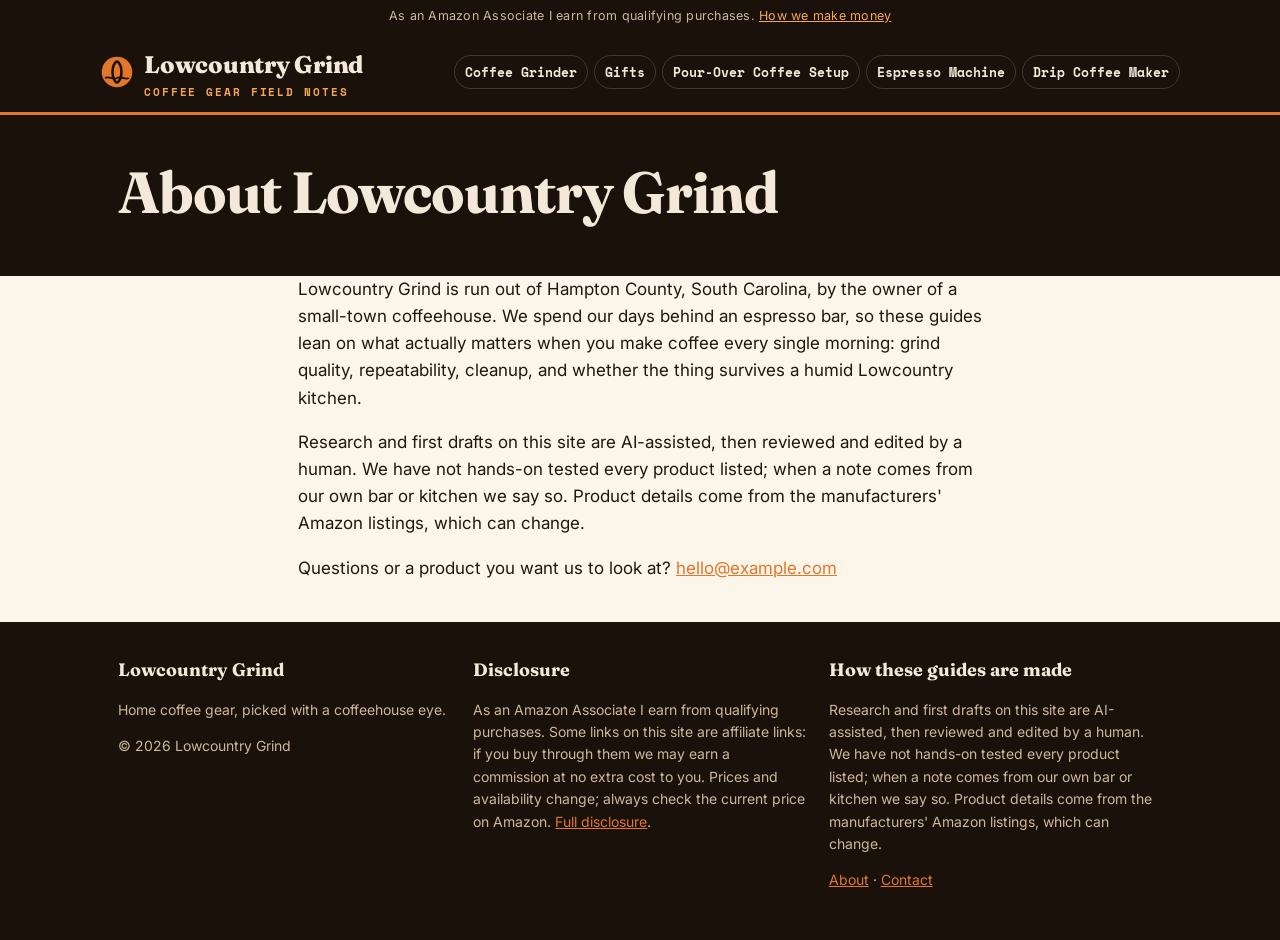
==== site/about.html @ ae2f2e87 "Lowcountry Grind: initial site from Grok Bot; fix empty AFF_TAG wiping the affiliate tag Co-Authored" ====
<!doctype html>
<html lang="en">
<head>
<meta charset="utf-8">
<meta name="viewport" content="width=device-width,initial-scale=1">
<title>About | Lowcountry Grind</title>
<meta name="description" content="Home coffee gear, picked with a coffeehouse eye.">
<link rel="canonical" href="https://example.com/about.html">
<meta property="og:title" content="About | Lowcountry Grind">
<meta property="og:description" content="Home coffee gear, picked with a coffeehouse eye.">
<meta property="og:type" content="website">
<link rel="preconnect" href="https://fonts.googleapis.com"><link rel="preconnect" href="https://fonts.gstatic.com" crossorigin>
<link href="https://fonts.googleapis.com/css2?family=Fraunces:ital,opsz,wght@0,9..144,600;0,9..144,800;0,9..144,900;1,9..144,800&family=Inter:wght@400;600;700&family=Space+Mono:wght@400;700&display=swap" rel="stylesheet">
<link rel="stylesheet" href="style.css">
<script type="application/ld+json">{}</script>
</head>
<body>
<div class="disc-bar">As an Amazon Associate I earn from qualifying purchases. <a href="disclosure.html">How we make money</a></div>
<header class="top"><div class="wrap nav">
<a class="logo" href="index.html"><svg viewBox="0 0 40 40" aria-hidden="true"><circle cx="20" cy="20" r="18" fill="#e2762b"/><path d="M20 7c-7 5-7 21 0 26M20 7c7 5 7 21 0 26" fill="none" stroke="#1a110b" stroke-width="3"/><path d="M6 27c5-3 9 3 14 0s9 3 14 0" fill="none" stroke="#1a110b" stroke-width="2.2"/></svg><span>Lowcountry Grind<small>Coffee gear field notes</small></span></a>
<nav><a href="best-coffee-grinder-for-beginners.html">Coffee Grinder</a><a href="coffee-gift-guide.html">Gifts</a><a href="best-pour-over-coffee-setup.html">Pour-Over Coffee Setup</a><a href="best-espresso-machine-for-beginners.html">Espresso Machine</a><a href="best-drip-coffee-maker-for-families.html">Drip Coffee Maker</a></nav>
</div></header>
<section class="ghead"><div class="wrap"><h1>About Lowcountry Grind</h1></div></section><main class="wrap block prose"><p>Lowcountry Grind is run out of Hampton County, South Carolina, by the owner of a small-town coffeehouse. We spend our days behind an espresso bar, so these guides lean on what actually matters when you make coffee every single morning: grind quality, repeatability, cleanup, and whether the thing survives a humid Lowcountry kitchen.</p><p>Research and first drafts on this site are AI-assisted, then reviewed and edited by a human. We have not hands-on tested every product listed; when a note comes from our own bar or kitchen we say so. Product details come from the manufacturers&#x27; Amazon listings, which can change.</p><p>Questions or a product you want us to look at? <a href="mailto:hello@example.com">hello@example.com</a></p></main>
<footer><div class="wrap cols">
<div><h4>Lowcountry Grind</h4><p>Home coffee gear, picked with a coffeehouse eye.</p><p>&copy; 2026 Lowcountry Grind</p></div>
<div><h4>Disclosure</h4><p>As an Amazon Associate I earn from qualifying purchases. Some links on this site are affiliate links: if you buy through them we may earn a commission at no extra cost to you. Prices and availability change; always check the current price on Amazon. <a href="disclosure.html">Full disclosure</a>.</p></div>
<div><h4>How these guides are made</h4><p>Research and first drafts on this site are AI-assisted, then reviewed and edited by a human. We have not hands-on tested every product listed; when a note comes from our own bar or kitchen we say so. Product details come from the manufacturers&#x27; Amazon listings, which can change.</p><p><a href="about.html">About</a> &middot; <a href="mailto:hello@example.com">Contact</a></p></div>
</div></footer>
</body>
</html>
---- site/style.css ----
:root{--roast:#1a110b;--roast2:#2a1b12;--cream:#f4e9d8;--paper:#fbf5ea;--crema:#e2762b;--crema2:#f2a65a;--marsh:#5b7a52;--ink:#22170f;--muted:#7a6a5a;--line:#e3d4bd}
*{box-sizing:border-box}html{-webkit-text-size-adjust:100%}
body{margin:0;background:var(--paper);color:var(--ink);font:17px/1.6 "Inter",system-ui,-apple-system,Segoe UI,Roboto,sans-serif}
a{color:var(--crema)}img{max-width:100%}
.disc-bar{background:var(--roast);color:#cdb89c;font-size:12.5px;text-align:center;padding:6px 12px;letter-spacing:.02em}
.disc-bar a{color:var(--crema2)}
header.top{background:var(--roast);color:var(--cream);border-bottom:3px solid var(--crema)}
.wrap{max-width:1080px;margin:0 auto;padding:0 18px}
.nav{display:flex;align-items:center;justify-content:space-between;gap:12px;padding:14px 0;flex-wrap:wrap}
.logo{display:flex;align-items:center;gap:10px;color:var(--cream);text-decoration:none;font-family:"Fraunces",Georgia,serif;font-weight:800;font-size:24px;letter-spacing:-.01em}
.logo svg{width:34px;height:34px}
.logo small{display:block;font:600 10.5px/1 "Space Mono",monospace;letter-spacing:.18em;color:var(--crema2);text-transform:uppercase;margin-top:3px}
.nav nav{display:flex;gap:6px;flex-wrap:wrap}
.nav nav a{color:var(--cream);text-decoration:none;font:600 13px "Space Mono",monospace;padding:6px 10px;border:1px solid #4a3526;border-radius:999px}
.nav nav a:hover{border-color:var(--crema);color:var(--crema2)}
.hero{background:radial-gradient(1200px 500px at 85% 10%,#4a2a17 0,transparent 60%),var(--roast);color:var(--cream);padding:46px 0 64px;position:relative;overflow:hidden}
.hero h1{font-family:"Fraunces",Georgia,serif;font-weight:900;font-size:clamp(40px,8.5vw,84px);line-height:.95;margin:.2em 0 .25em;letter-spacing:-.03em}
.hero h1 em{color:var(--crema);font-style:italic}
.hero p.lede{font-size:clamp(17px,2.4vw,21px);max-width:620px;color:#e8d8c1}
.kicker{font:700 12px "Space Mono",monospace;letter-spacing:.22em;text-transform:uppercase;color:var(--crema2)}
.steam{position:absolute;right:4%;top:20px;width:min(42vw,380px);opacity:.9}
.steam path{fill:none;stroke:var(--crema2);stroke-width:3;stroke-linecap:round;stroke-dasharray:8 14;animation:rise 6s linear infinite}
.steam path:nth-child(2){animation-delay:-2s;stroke:#c9a77f}.steam path:nth-child(3){animation-delay:-4s}
@keyframes rise{to{stroke-dashoffset:-220}}
.cta{display:inline-block;background:var(--crema);color:#1a0f08;font:800 15px "Space Mono",monospace;padding:14px 20px;border-radius:10px;text-decoration:none;box-shadow:0 4px 0 #8f4515}
.cta:active{transform:translateY(2px);box-shadow:0 2px 0 #8f4515}
.cta.ghost{background:transparent;color:var(--cream);box-shadow:none;border:2px solid #5a4030}
.board{margin-top:-34px;position:relative}
.grid{display:grid;grid-template-columns:repeat(auto-fill,minmax(250px,1fr));gap:16px}
.gcard{background:#fff;border:1px solid var(--line);border-radius:16px;padding:20px;text-decoration:none;color:var(--ink);display:flex;flex-direction:column;gap:8px;transition:transform .15s,box-shadow .15s;box-shadow:0 2px 0 var(--line)}
.gcard:hover{transform:translateY(-3px);box-shadow:0 8px 24px rgba(40,20,5,.12)}
.gcard .gl{width:52px;height:52px;border-radius:12px;background:var(--roast);display:grid;place-items:center}
.gcard .gl svg{width:32px;height:32px}
.gcard h3{font-family:"Fraunces",Georgia,serif;font-size:21px;line-height:1.15;margin:4px 0 0}
.gcard p{margin:0;color:var(--muted);font-size:15px}
.gcard .go{margin-top:auto;font:700 13px "Space Mono",monospace;color:var(--crema)}
section.block{padding:44px 0}
h2.sec{font-family:"Fraunces",Georgia,serif;font-size:clamp(28px,4.5vw,40px);margin:0 0 14px;letter-spacing:-.02em}
.finder{background:var(--roast2);color:var(--cream);border-radius:20px;padding:24px;border:1px solid #4a3526}
.finder h2{color:var(--cream)}
.q{margin:16px 0}.q b{display:block;font:700 13px "Space Mono",monospace;letter-spacing:.1em;color:var(--crema2);text-transform:uppercase;margin-bottom:8px}
.opts{display:flex;flex-wrap:wrap;gap:8px}
.opts button{font:600 15px "Inter",sans-serif;background:#3a2719;color:var(--cream);border:1px solid #5a4030;padding:10px 14px;border-radius:10px;cursor:pointer}
.opts button.on{background:var(--crema);color:#1a0f08;border-color:var(--crema)}
#finder-out{margin-top:14px;font-size:18px;min-height:28px}
.manifesto{display:grid;grid-template-columns:repeat(auto-fit,minmax(220px,1fr));gap:18px}
.manifesto div{border-top:3px solid var(--ink);padding-top:12px}
.manifesto b{font-family:"Fraunces",Georgia,serif;font-size:20px;display:block}
/* guide */
.ghead{background:var(--roast);color:var(--cream);padding:34px 0 40px}
.ghead h1{font-family:"Fraunces",Georgia,serif;font-size:clamp(32px,6vw,58px);line-height:1;margin:.25em 0;letter-spacing:-.02em}
.ghead .dek{font-size:19px;color:#e8d8c1;max-width:700px}
.meta{font:12px "Space Mono",monospace;color:#bba78c}
.prose{max-width:720px}
.prose p{margin:0 0 1em}
.callout{background:#fff7ea;border:1px dashed var(--crema);border-radius:12px;padding:12px 16px;font-size:14.5px;color:#5a4636}
.picks{display:flex;flex-direction:column;gap:22px;margin:28px 0}
.ticket{background:#fff;border:1px solid var(--line);border-radius:6px;position:relative;display:grid;grid-template-columns:120px 1fr;overflow:hidden;box-shadow:0 2px 0 var(--line)}
.ticket:before,.ticket:after{content:"";position:absolute;left:112px;width:16px;height:16px;border-radius:50%;background:var(--paper);border:1px solid var(--line)}
.ticket:before{top:-9px}.ticket:after{bottom:-9px}
.stub{background:var(--roast);color:var(--cream);display:flex;flex-direction:column;align-items:center;justify-content:center;gap:8px;padding:14px 8px;border-right:2px dashed #6b4c36;text-align:center}
.stub .no{font:800 34px "Fraunces",Georgia,serif;color:var(--crema)}
.stub .lbl{font:700 10px "Space Mono",monospace;letter-spacing:.18em;color:#bba78c}
.stub svg{width:40px;height:40px}
.tbody{padding:18px 20px}
.award{display:inline-block;font:700 11.5px "Space Mono",monospace;letter-spacing:.08em;text-transform:uppercase;background:var(--marsh);color:#fff;padding:4px 9px;border-radius:4px}
.tbody h3{font-family:"Fraunces",Georgia,serif;font-size:24px;line-height:1.15;margin:10px 0 2px}
.brand{font:12px "Space Mono",monospace;color:var(--muted);text-transform:uppercase;letter-spacing:.1em}
.verdict{font-size:17px;margin:10px 0}
.pc{display:grid;grid-template-columns:1fr 1fr;gap:14px;font-size:15px}
.pc ul{margin:4px 0 0;padding-left:18px}.pc h4{margin:0;font:700 12px "Space Mono",monospace;letter-spacing:.12em;text-transform:uppercase}
.pc .pro h4{color:var(--marsh)}.pc .con h4{color:#a4462a}
.specs{display:flex;flex-wrap:wrap;gap:6px;margin:12px 0}
.specs span{font-size:13px;background:var(--cream);border-radius:6px;padding:4px 8px}
.buy{display:flex;align-items:center;gap:12px;flex-wrap:wrap;margin-top:14px}
.buy small{color:var(--muted);font-size:13px}
.tablewrap{overflow-x:auto;border:1px solid var(--line);border-radius:12px;background:#fff}
table.cmp{border-collapse:collapse;width:100%;min-width:640px;font-size:14.5px}
table.cmp th,table.cmp td{padding:10px 12px;border-bottom:1px solid var(--line);text-align:left;vertical-align:top}
table.cmp thead th{background:var(--roast);color:var(--cream);font:700 12px "Space Mono",monospace;letter-spacing:.08em;text-transform:uppercase;position:sticky;top:0}
table.cmp td:first-child{font-weight:700;white-space:nowrap}
.bartip{background:var(--marsh);color:#fff;border-radius:16px;padding:20px 22px;margin:30px 0}
.bartip b{font:700 12px "Space Mono",monospace;letter-spacing:.18em;text-transform:uppercase;display:block;margin-bottom:6px;color:#e5f0d8}
details{background:#fff;border:1px solid var(--line);border-radius:10px;padding:12px 16px;margin:8px 0}
details summary{font-weight:700;cursor:pointer}
footer{background:var(--roast);color:#cdb89c;padding:34px 0;font-size:14px;margin-top:40px}
footer h4{color:var(--cream);font-family:"Fraunces",Georgia,serif;font-size:18px;margin:0 0 6px}
footer .cols{display:grid;grid-template-columns:repeat(auto-fit,minmax(240px,1fr));gap:22px}
@media (max-width:560px){.ticket{grid-template-columns:1fr}.ticket:before,.ticket:after{display:none}.stub{flex-direction:row;border-right:0;border-bottom:2px dashed #6b4c36}.pc{grid-template-columns:1fr}.steam{opacity:.35}}
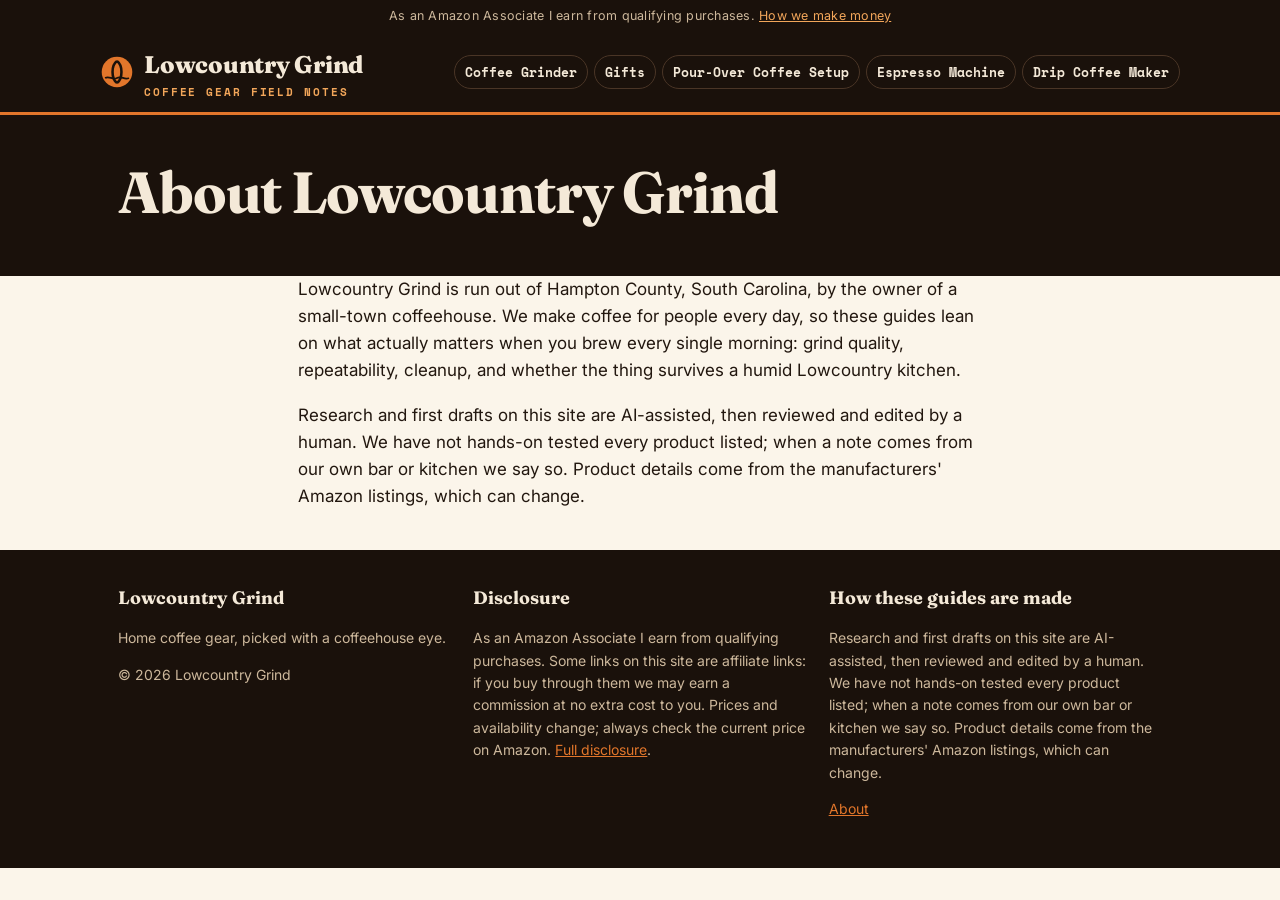
==== commit 0b3c7607: "Honest wording on owner claims; hide Contact until an email is set Co-Authored-By: Claude Opus 5.5 <" ====
--- a/site/about.html
+++ b/site/about.html
@@ -20,11 +20,11 @@
 <a class="logo" href="index.html"><svg viewBox="0 0 40 40" aria-hidden="true"><circle cx="20" cy="20" r="18" fill="#e2762b"/><path d="M20 7c-7 5-7 21 0 26M20 7c7 5 7 21 0 26" fill="none" stroke="#1a110b" stroke-width="3"/><path d="M6 27c5-3 9 3 14 0s9 3 14 0" fill="none" stroke="#1a110b" stroke-width="2.2"/></svg><span>Lowcountry Grind<small>Coffee gear field notes</small></span></a>
 <nav><a href="best-coffee-grinder-for-beginners.html">Coffee Grinder</a><a href="coffee-gift-guide.html">Gifts</a><a href="best-pour-over-coffee-setup.html">Pour-Over Coffee Setup</a><a href="best-espresso-machine-for-beginners.html">Espresso Machine</a><a href="best-drip-coffee-maker-for-families.html">Drip Coffee Maker</a></nav>
 </div></header>
-<section class="ghead"><div class="wrap"><h1>About Lowcountry Grind</h1></div></section><main class="wrap block prose"><p>Lowcountry Grind is run out of Hampton County, South Carolina, by the owner of a small-town coffeehouse. We spend our days behind an espresso bar, so these guides lean on what actually matters when you make coffee every single morning: grind quality, repeatability, cleanup, and whether the thing survives a humid Lowcountry kitchen.</p><p>Research and first drafts on this site are AI-assisted, then reviewed and edited by a human. We have not hands-on tested every product listed; when a note comes from our own bar or kitchen we say so. Product details come from the manufacturers&#x27; Amazon listings, which can change.</p><p>Questions or a product you want us to look at? <a href="mailto:hello@example.com">hello@example.com</a></p></main>
+<section class="ghead"><div class="wrap"><h1>About Lowcountry Grind</h1></div></section><main class="wrap block prose"><p>Lowcountry Grind is run out of Hampton County, South Carolina, by the owner of a small-town coffeehouse. We make coffee for people every day, so these guides lean on what actually matters when you brew every single morning: grind quality, repeatability, cleanup, and whether the thing survives a humid Lowcountry kitchen.</p><p>Research and first drafts on this site are AI-assisted, then reviewed and edited by a human. We have not hands-on tested every product listed; when a note comes from our own bar or kitchen we say so. Product details come from the manufacturers&#x27; Amazon listings, which can change.</p></main>
 <footer><div class="wrap cols">
 <div><h4>Lowcountry Grind</h4><p>Home coffee gear, picked with a coffeehouse eye.</p><p>&copy; 2026 Lowcountry Grind</p></div>
 <div><h4>Disclosure</h4><p>As an Amazon Associate I earn from qualifying purchases. Some links on this site are affiliate links: if you buy through them we may earn a commission at no extra cost to you. Prices and availability change; always check the current price on Amazon. <a href="disclosure.html">Full disclosure</a>.</p></div>
-<div><h4>How these guides are made</h4><p>Research and first drafts on this site are AI-assisted, then reviewed and edited by a human. We have not hands-on tested every product listed; when a note comes from our own bar or kitchen we say so. Product details come from the manufacturers&#x27; Amazon listings, which can change.</p><p><a href="about.html">About</a> &middot; <a href="mailto:hello@example.com">Contact</a></p></div>
+<div><h4>How these guides are made</h4><p>Research and first drafts on this site are AI-assisted, then reviewed and edited by a human. We have not hands-on tested every product listed; when a note comes from our own bar or kitchen we say so. Product details come from the manufacturers&#x27; Amazon listings, which can change.</p><p><a href="about.html">About</a></p></div>
 </div></footer>
 </body>
 </html>
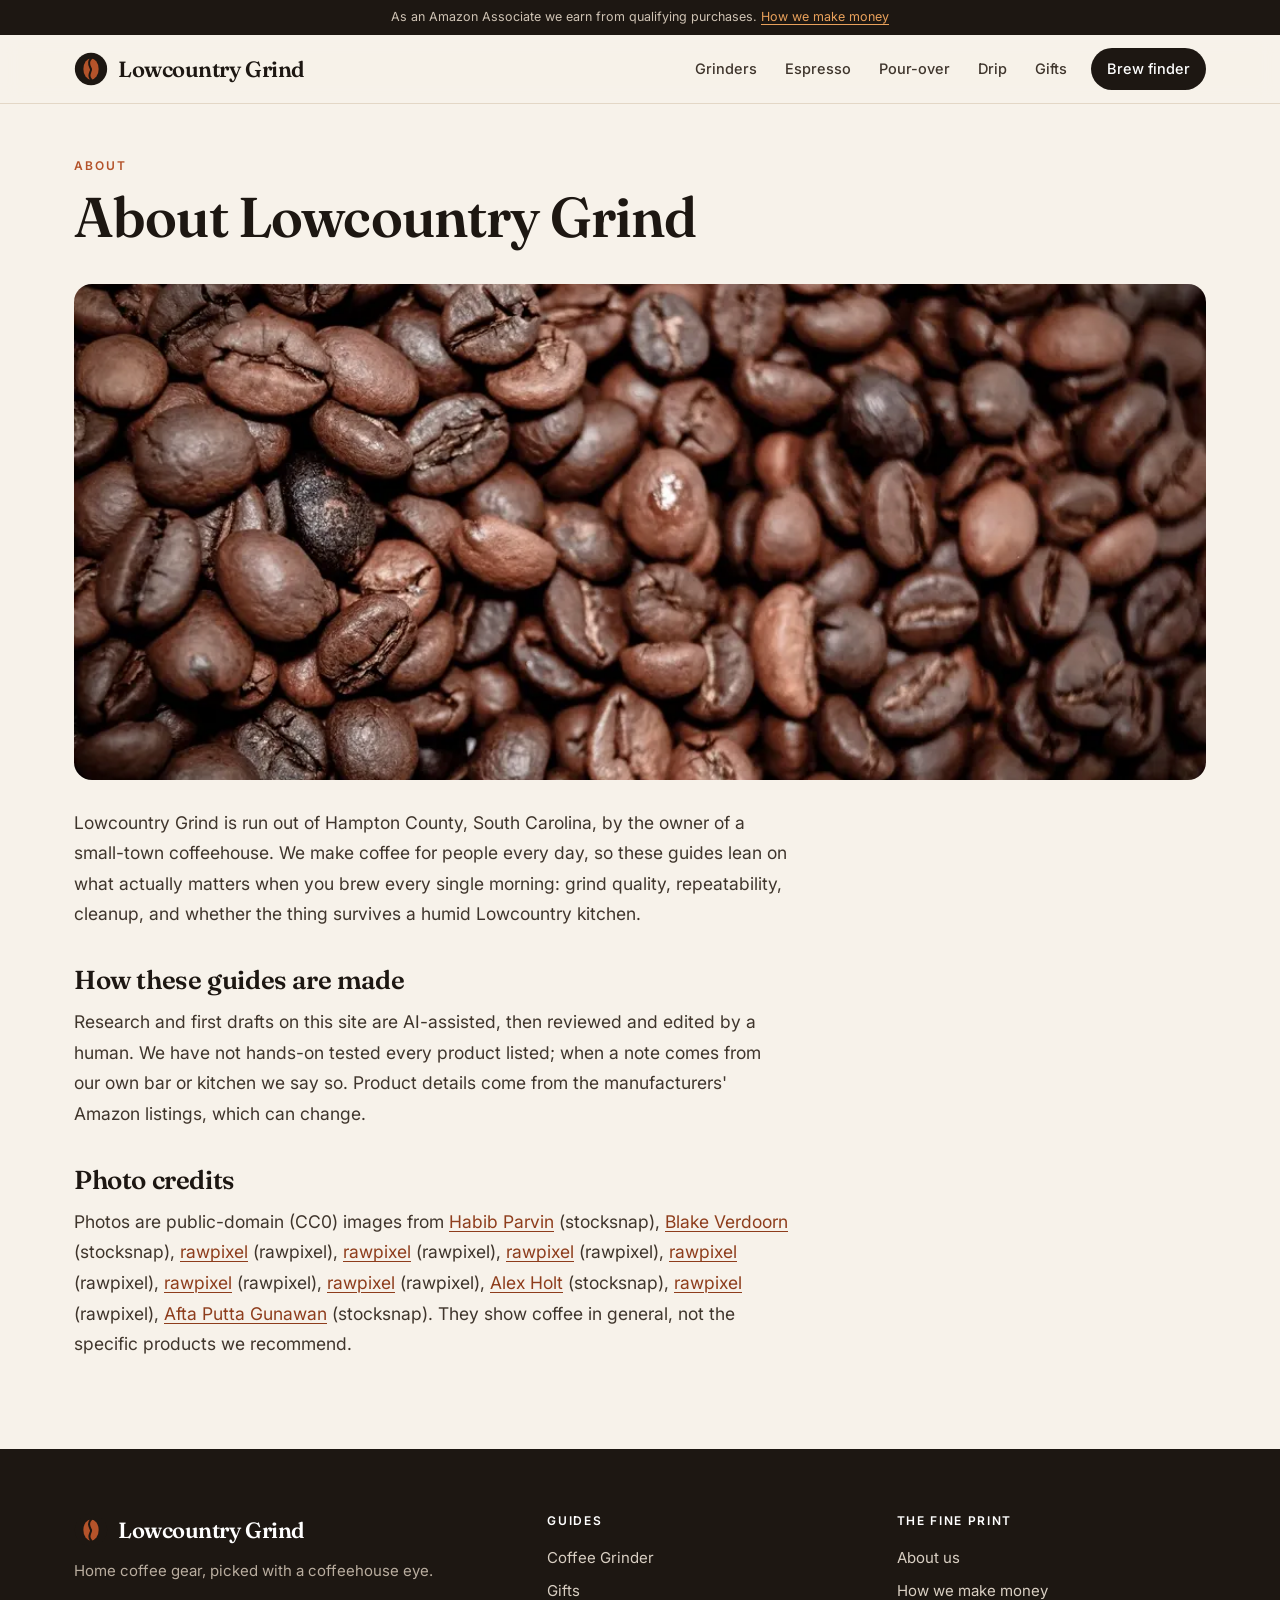
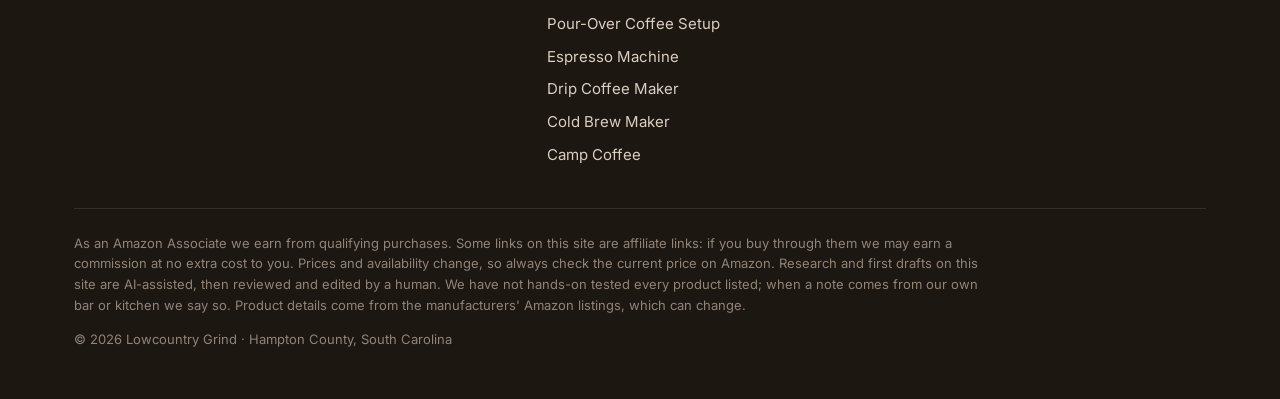
==== commit f7419f00: "Redesign: editorial look with CC0 photography, short-list box, TOC, related guides, og:image; custom" ====
--- a/site/about.html
+++ b/site/about.html
@@ -5,26 +5,37 @@
 <meta name="viewport" content="width=device-width,initial-scale=1">
 <title>About | Lowcountry Grind</title>
 <meta name="description" content="Home coffee gear, picked with a coffeehouse eye.">
-<link rel="canonical" href="https://example.com/about.html">
+<link rel="canonical" href="https://lowcountrygrind.com/about.html">
+<meta name="theme-color" content="#1d1712">
+<meta property="og:site_name" content="Lowcountry Grind">
 <meta property="og:title" content="About | Lowcountry Grind">
 <meta property="og:description" content="Home coffee gear, picked with a coffeehouse eye.">
 <meta property="og:type" content="website">
+<meta property="og:url" content="https://lowcountrygrind.com/about.html">
+<meta property="og:image" content="https://lowcountrygrind.com/img/hero-alt.webp">
+<meta name="twitter:card" content="summary_large_image">
+<link rel="icon" href="favicon.svg" type="image/svg+xml">
 <link rel="preconnect" href="https://fonts.googleapis.com"><link rel="preconnect" href="https://fonts.gstatic.com" crossorigin>
-<link href="https://fonts.googleapis.com/css2?family=Fraunces:ital,opsz,wght@0,9..144,600;0,9..144,800;0,9..144,900;1,9..144,800&family=Inter:wght@400;600;700&family=Space+Mono:wght@400;700&display=swap" rel="stylesheet">
+<link href="https://fonts.googleapis.com/css2?family=Fraunces:ital,opsz,wght@0,9..144,400;0,9..144,600;0,9..144,700;1,9..144,400;1,9..144,600&family=Inter:wght@400;500;600;700&display=swap" rel="stylesheet">
 <link rel="stylesheet" href="style.css">
 <script type="application/ld+json">{}</script>
 </head>
 <body>
-<div class="disc-bar">As an Amazon Associate I earn from qualifying purchases. <a href="disclosure.html">How we make money</a></div>
+<div class="disc-bar">As an Amazon Associate we earn from qualifying purchases. <a href="disclosure.html">How we make money</a></div>
 <header class="top"><div class="wrap nav">
-<a class="logo" href="index.html"><svg viewBox="0 0 40 40" aria-hidden="true"><circle cx="20" cy="20" r="18" fill="#e2762b"/><path d="M20 7c-7 5-7 21 0 26M20 7c7 5 7 21 0 26" fill="none" stroke="#1a110b" stroke-width="3"/><path d="M6 27c5-3 9 3 14 0s9 3 14 0" fill="none" stroke="#1a110b" stroke-width="2.2"/></svg><span>Lowcountry Grind<small>Coffee gear field notes</small></span></a>
-<nav><a href="best-coffee-grinder-for-beginners.html">Coffee Grinder</a><a href="coffee-gift-guide.html">Gifts</a><a href="best-pour-over-coffee-setup.html">Pour-Over Coffee Setup</a><a href="best-espresso-machine-for-beginners.html">Espresso Machine</a><a href="best-drip-coffee-maker-for-families.html">Drip Coffee Maker</a></nav>
+<a class="logo" href="index.html" aria-label="Lowcountry Grind home"><svg viewBox="0 0 40 40" aria-hidden="true"><circle cx="20" cy="20" r="19" fill="#1d1712"/><ellipse cx="20" cy="20" rx="9" ry="12.5" fill="#b4532a"/><path d="M20 8c-5 4.5-1 9.5 0 12s-5 7.5 0 12" fill="none" stroke="#1d1712" stroke-width="2.4" stroke-linecap="round"/></svg><span class="wordmark">Lowcountry Grind</span></a>
+<input type="checkbox" id="navt" class="navt" aria-label="Menu"><label for="navt" class="burger" aria-hidden="true"><span></span></label>
+<nav class="menu"><a href="best-coffee-grinder-for-beginners.html">Grinders</a><a href="best-espresso-machine-for-beginners.html">Espresso</a><a href="best-pour-over-coffee-setup.html">Pour-over</a><a href="best-drip-coffee-maker-for-families.html">Drip</a><a href="coffee-gift-guide.html">Gifts</a><a class="nav-cta" href="index.html#finder">Brew finder</a></nav>
 </div></header>
-<section class="ghead"><div class="wrap"><h1>About Lowcountry Grind</h1></div></section><main class="wrap block prose"><p>Lowcountry Grind is run out of Hampton County, South Carolina, by the owner of a small-town coffeehouse. We make coffee for people every day, so these guides lean on what actually matters when you brew every single morning: grind quality, repeatability, cleanup, and whether the thing survives a humid Lowcountry kitchen.</p><p>Research and first drafts on this site are AI-assisted, then reviewed and edited by a human. We have not hands-on tested every product listed; when a note comes from our own bar or kitchen we say so. Product details come from the manufacturers&#x27; Amazon listings, which can change.</p></main>
-<footer><div class="wrap cols">
-<div><h4>Lowcountry Grind</h4><p>Home coffee gear, picked with a coffeehouse eye.</p><p>&copy; 2026 Lowcountry Grind</p></div>
-<div><h4>Disclosure</h4><p>As an Amazon Associate I earn from qualifying purchases. Some links on this site are affiliate links: if you buy through them we may earn a commission at no extra cost to you. Prices and availability change; always check the current price on Amazon. <a href="disclosure.html">Full disclosure</a>.</p></div>
-<div><h4>How these guides are made</h4><p>Research and first drafts on this site are AI-assisted, then reviewed and edited by a human. We have not hands-on tested every product listed; when a note comes from our own bar or kitchen we say so. Product details come from the manufacturers&#x27; Amazon listings, which can change.</p><p><a href="about.html">About</a></p></div>
+<section class="page-head"><div class="wrap"><div class="eyebrow">About</div><h1>About Lowcountry Grind</h1></div></section><main class="wrap page-body"><img class="about-img" src="img/beans.webp" alt="Roasted coffee beans"><div class="prose"><p>Lowcountry Grind is run out of Hampton County, South Carolina, by the owner of a small-town coffeehouse. We make coffee for people every day, so these guides lean on what actually matters when you brew every single morning: grind quality, repeatability, cleanup, and whether the thing survives a humid Lowcountry kitchen.</p><h2>How these guides are made</h2><p>Research and first drafts on this site are AI-assisted, then reviewed and edited by a human. We have not hands-on tested every product listed; when a note comes from our own bar or kitchen we say so. Product details come from the manufacturers&#x27; Amazon listings, which can change.</p><h2>Photo credits</h2><p class="credits">Photos are public-domain (CC0) images from <a href="https://stocksnap.io/photo/cafe-glasses-LWB0UANI5Y" rel="nofollow noopener" target="_blank">Habib Parvin</a> (stocksnap), <a href="https://stocksnap.io/photo/espresso-coffee-RKVW9F72PL" rel="nofollow noopener" target="_blank">Blake Verdoorn</a> (stocksnap), <a href="https://www.rawpixel.com/image/5948122/free-public-domain-cc0-photo" rel="nofollow noopener" target="_blank">rawpixel</a> (rawpixel), <a href="https://www.rawpixel.com/image/5915128/image-public-domain-person-coffee" rel="nofollow noopener" target="_blank">rawpixel</a> (rawpixel), <a href="https://www.rawpixel.com/image/6042720/photo-image-public-domain-hand-wood" rel="nofollow noopener" target="_blank">rawpixel</a> (rawpixel), <a href="https://www.rawpixel.com/image/5915220/image-public-domain-hands-people" rel="nofollow noopener" target="_blank">rawpixel</a> (rawpixel), <a href="https://www.rawpixel.com/image/6029658/photo-image-public-domain-free" rel="nofollow noopener" target="_blank">rawpixel</a> (rawpixel), <a href="https://www.rawpixel.com/image/5927781/photo-image-public-domain-gold-wooden" rel="nofollow noopener" target="_blank">rawpixel</a> (rawpixel), <a href="https://stocksnap.io/photo/coffee-mug-M4PI6CXDDP" rel="nofollow noopener" target="_blank">Alex Holt</a> (stocksnap), <a href="https://www.rawpixel.com/image/6039153/photo-image-background-public-domain-coffee" rel="nofollow noopener" target="_blank">rawpixel</a> (rawpixel), <a href="https://stocksnap.io/photo/restaurant-bar-THXU08ODDE" rel="nofollow noopener" target="_blank">Afta Putta Gunawan</a> (stocksnap). They show coffee in general, not the specific products we recommend.</p></div></main>
+<footer class="foot"><div class="wrap">
+<div class="foot-top">
+<div class="foot-brand"><a class="logo" href="index.html"><svg viewBox="0 0 40 40" aria-hidden="true"><circle cx="20" cy="20" r="19" fill="#1d1712"/><ellipse cx="20" cy="20" rx="9" ry="12.5" fill="#b4532a"/><path d="M20 8c-5 4.5-1 9.5 0 12s-5 7.5 0 12" fill="none" stroke="#1d1712" stroke-width="2.4" stroke-linecap="round"/></svg><span class="wordmark">Lowcountry Grind</span></a><p>Home coffee gear, picked with a coffeehouse eye.</p></div>
+<div><h4>Guides</h4><a href="best-coffee-grinder-for-beginners.html">Coffee Grinder</a><a href="coffee-gift-guide.html">Gifts</a><a href="best-pour-over-coffee-setup.html">Pour-Over Coffee Setup</a><a href="best-espresso-machine-for-beginners.html">Espresso Machine</a><a href="best-drip-coffee-maker-for-families.html">Drip Coffee Maker</a><a href="best-cold-brew-maker.html">Cold Brew Maker</a><a href="best-camp-coffee-maker.html">Camp Coffee</a></div>
+<div><h4>The fine print</h4><a href="about.html">About us</a><a href="disclosure.html">How we make money</a></div>
+</div>
+<p class="foot-note">As an Amazon Associate we earn from qualifying purchases. Some links on this site are affiliate links: if you buy through them we may earn a commission at no extra cost to you. Prices and availability change, so always check the current price on Amazon. Research and first drafts on this site are AI-assisted, then reviewed and edited by a human. We have not hands-on tested every product listed; when a note comes from our own bar or kitchen we say so. Product details come from the manufacturers&#x27; Amazon listings, which can change.</p>
+<p class="foot-note">&copy; 2026 Lowcountry Grind &middot; Hampton County, South Carolina</p>
 </div></footer>
 </body>
 </html>
--- a/site/style.css
+++ b/site/style.css
@@ -1,89 +1,268 @@
-:root{--roast:#1a110b;--roast2:#2a1b12;--cream:#f4e9d8;--paper:#fbf5ea;--crema:#e2762b;--crema2:#f2a65a;--marsh:#5b7a52;--ink:#22170f;--muted:#7a6a5a;--line:#e3d4bd}
-*{box-sizing:border-box}html{-webkit-text-size-adjust:100%}
-body{margin:0;background:var(--paper);color:var(--ink);font:17px/1.6 "Inter",system-ui,-apple-system,Segoe UI,Roboto,sans-serif}
-a{color:var(--crema)}img{max-width:100%}
-.disc-bar{background:var(--roast);color:#cdb89c;font-size:12.5px;text-align:center;padding:6px 12px;letter-spacing:.02em}
-.disc-bar a{color:var(--crema2)}
-header.top{background:var(--roast);color:var(--cream);border-bottom:3px solid var(--crema)}
-.wrap{max-width:1080px;margin:0 auto;padding:0 18px}
-.nav{display:flex;align-items:center;justify-content:space-between;gap:12px;padding:14px 0;flex-wrap:wrap}
-.logo{display:flex;align-items:center;gap:10px;color:var(--cream);text-decoration:none;font-family:"Fraunces",Georgia,serif;font-weight:800;font-size:24px;letter-spacing:-.01em}
-.logo svg{width:34px;height:34px}
-.logo small{display:block;font:600 10.5px/1 "Space Mono",monospace;letter-spacing:.18em;color:var(--crema2);text-transform:uppercase;margin-top:3px}
-.nav nav{display:flex;gap:6px;flex-wrap:wrap}
-.nav nav a{color:var(--cream);text-decoration:none;font:600 13px "Space Mono",monospace;padding:6px 10px;border:1px solid #4a3526;border-radius:999px}
-.nav nav a:hover{border-color:var(--crema);color:var(--crema2)}
-.hero{background:radial-gradient(1200px 500px at 85% 10%,#4a2a17 0,transparent 60%),var(--roast);color:var(--cream);padding:46px 0 64px;position:relative;overflow:hidden}
-.hero h1{font-family:"Fraunces",Georgia,serif;font-weight:900;font-size:clamp(40px,8.5vw,84px);line-height:.95;margin:.2em 0 .25em;letter-spacing:-.03em}
-.hero h1 em{color:var(--crema);font-style:italic}
-.hero p.lede{font-size:clamp(17px,2.4vw,21px);max-width:620px;color:#e8d8c1}
-.kicker{font:700 12px "Space Mono",monospace;letter-spacing:.22em;text-transform:uppercase;color:var(--crema2)}
-.steam{position:absolute;right:4%;top:20px;width:min(42vw,380px);opacity:.9}
-.steam path{fill:none;stroke:var(--crema2);stroke-width:3;stroke-linecap:round;stroke-dasharray:8 14;animation:rise 6s linear infinite}
-.steam path:nth-child(2){animation-delay:-2s;stroke:#c9a77f}.steam path:nth-child(3){animation-delay:-4s}
-@keyframes rise{to{stroke-dashoffset:-220}}
-.cta{display:inline-block;background:var(--crema);color:#1a0f08;font:800 15px "Space Mono",monospace;padding:14px 20px;border-radius:10px;text-decoration:none;box-shadow:0 4px 0 #8f4515}
-.cta:active{transform:translateY(2px);box-shadow:0 2px 0 #8f4515}
-.cta.ghost{background:transparent;color:var(--cream);box-shadow:none;border:2px solid #5a4030}
-.board{margin-top:-34px;position:relative}
-.grid{display:grid;grid-template-columns:repeat(auto-fill,minmax(250px,1fr));gap:16px}
-.gcard{background:#fff;border:1px solid var(--line);border-radius:16px;padding:20px;text-decoration:none;color:var(--ink);display:flex;flex-direction:column;gap:8px;transition:transform .15s,box-shadow .15s;box-shadow:0 2px 0 var(--line)}
-.gcard:hover{transform:translateY(-3px);box-shadow:0 8px 24px rgba(40,20,5,.12)}
-.gcard .gl{width:52px;height:52px;border-radius:12px;background:var(--roast);display:grid;place-items:center}
-.gcard .gl svg{width:32px;height:32px}
-.gcard h3{font-family:"Fraunces",Georgia,serif;font-size:21px;line-height:1.15;margin:4px 0 0}
-.gcard p{margin:0;color:var(--muted);font-size:15px}
-.gcard .go{margin-top:auto;font:700 13px "Space Mono",monospace;color:var(--crema)}
-section.block{padding:44px 0}
-h2.sec{font-family:"Fraunces",Georgia,serif;font-size:clamp(28px,4.5vw,40px);margin:0 0 14px;letter-spacing:-.02em}
-.finder{background:var(--roast2);color:var(--cream);border-radius:20px;padding:24px;border:1px solid #4a3526}
-.finder h2{color:var(--cream)}
-.q{margin:16px 0}.q b{display:block;font:700 13px "Space Mono",monospace;letter-spacing:.1em;color:var(--crema2);text-transform:uppercase;margin-bottom:8px}
+/* Lowcountry Grind: editorial coffee-bar look. Paper, espresso ink, copper accent, marsh green. */
+:root{
+  --paper:#f7f2ea;--paper-2:#efe6d8;--card:#fffcf7;--ink:#1d1712;--ink-2:#3f352c;--muted:#76695c;--line:#e3d7c6;
+  --copper:#b4532a;--copper-d:#8e3d1c;--copper-l:#f3dfcf;--marsh:#2f4a3c;--marsh-l:#e3ebe3;--crema:#e9a15b;
+  --serif:"Fraunces",Georgia,"Times New Roman",serif;--sans:"Inter",system-ui,-apple-system,"Segoe UI",Roboto,sans-serif;
+  --r:14px;--shadow:0 1px 2px rgba(29,23,18,.06),0 8px 24px -12px rgba(29,23,18,.18);
+}
+*{box-sizing:border-box}
+html{-webkit-text-size-adjust:100%;scroll-behavior:smooth;scroll-padding-top:84px}
+body{margin:0;background:var(--paper);color:var(--ink);font:400 17px/1.65 var(--sans);-webkit-font-smoothing:antialiased}
+img{max-width:100%;display:block}
+a{color:var(--copper-d);text-underline-offset:3px;text-decoration-thickness:1px}
+a:hover{color:var(--copper)}
+h1,h2,h3,h4{font-family:var(--serif);font-weight:600;letter-spacing:-.015em;line-height:1.12;margin:0;color:var(--ink);font-optical-sizing:auto}
+p{margin:0 0 1em}
+.wrap{max-width:1180px;margin:0 auto;padding:0 24px}
+.eyebrow{font:600 12px/1 var(--sans);letter-spacing:.16em;text-transform:uppercase;color:var(--copper);margin-bottom:14px}
+
+/* buttons */
+.btn{display:inline-flex;align-items:center;justify-content:center;gap:8px;background:var(--ink);color:#fff;text-decoration:none;font:600 15px/1 var(--sans);padding:15px 22px;border-radius:999px;border:1.5px solid var(--ink);transition:transform .15s,background .15s,box-shadow .15s}
+.btn:hover{color:#fff;background:var(--copper-d);border-color:var(--copper-d);transform:translateY(-1px);box-shadow:0 10px 20px -10px rgba(142,61,28,.6)}
+.btn-ghost{background:transparent;color:var(--ink)}
+.btn-ghost:hover{background:var(--ink);border-color:var(--ink);color:#fff}
+.btn-amz{background:var(--copper);border-color:var(--copper)}
+.btn-amz::after{content:"\2197";font-size:14px}
+
+/* top */
+.disc-bar{background:var(--ink);color:#cfc3b4;font-size:12.5px;text-align:center;padding:7px 16px}
+.disc-bar a{color:var(--crema)}
+.top{position:sticky;top:0;z-index:20;background:rgba(247,242,234,.92);backdrop-filter:saturate(1.4) blur(10px);-webkit-backdrop-filter:saturate(1.4) blur(10px);border-bottom:1px solid var(--line)}
+.nav{display:flex;align-items:center;justify-content:space-between;height:68px;gap:20px}
+.logo{display:flex;align-items:center;gap:10px;text-decoration:none;color:var(--ink)}
+.logo svg{width:34px;height:34px;flex:none}
+.wordmark{font:600 22px/1 var(--serif);letter-spacing:-.02em}
+.menu{display:flex;align-items:center;gap:4px}
+.menu a{color:var(--ink-2);text-decoration:none;font-size:14.5px;font-weight:500;padding:8px 12px;border-radius:999px;white-space:nowrap}
+.menu a:hover{background:var(--paper-2);color:var(--ink)}
+.menu .nav-cta{background:var(--ink);color:#fff;margin-left:8px;padding:9px 16px}
+.menu .nav-cta:hover{background:var(--copper-d);color:#fff}
+.navt,.burger{display:none}
+
+/* hero */
+.hero{padding:56px 0 72px;overflow:hidden}
+.hero-grid{display:grid;grid-template-columns:1.05fr 1fr;gap:56px;align-items:center}
+.hero h1{font-size:clamp(42px,5.6vw,76px);font-weight:600;line-height:1.02;letter-spacing:-.03em}
+.hero h1 em{display:block;font-style:italic;font-weight:400;color:var(--copper)}
+.lede{font-size:19px;line-height:1.6;color:var(--ink-2);max-width:34em;margin:24px 0 30px}
+.ctas{display:flex;flex-wrap:wrap;gap:12px}
+.trust{list-style:none;padding:0;margin:30px 0 0;display:flex;flex-wrap:wrap;gap:8px 22px;font-size:14px;color:var(--muted)}
+.trust li{display:flex;align-items:center;gap:8px}
+.trust li::before{content:"";width:18px;height:18px;border-radius:50%;background:var(--marsh-l) url("data:image/svg+xml,%3Csvg xmlns='http://www.w3.org/2000/svg' viewBox='0 0 20 20'%3E%3Cpath d='M5 10.5l3 3 7-7' fill='none' stroke='%232f4a3c' stroke-width='2.2' stroke-linecap='round' stroke-linejoin='round'/%3E%3C/svg%3E") center/12px no-repeat}
+.hero-img{margin:0;position:relative}
+.hero-img img{width:100%;height:auto;aspect-ratio:4/5;object-fit:cover;border-radius:22px;box-shadow:0 30px 60px -30px rgba(29,23,18,.55)}
+.hero-img figcaption{position:absolute;left:-28px;bottom:36px;background:var(--card);border-radius:14px;padding:14px 18px;box-shadow:var(--shadow);display:flex;flex-direction:column;gap:2px;font-size:13px;color:var(--muted)}
+.hero-img figcaption b{font:600 18px/1.2 var(--serif);color:var(--ink)}
+
+/* sections */
+.sect{padding:72px 0}
+.sect-head{display:flex;align-items:flex-end;justify-content:space-between;gap:24px;margin-bottom:28px}
+.sect-head h2{font-size:clamp(30px,3.4vw,44px)}
+.sect-head p{color:var(--muted);margin:0;max-width:22em;text-align:right}
+.sect-head-sm{margin-top:64px}
+.sect-head-sm h2{font-size:28px}
+
+/* guide cards */
+.gcard{display:flex;flex-direction:column;background:var(--card);border-radius:var(--r);overflow:hidden;text-decoration:none;color:var(--ink);box-shadow:var(--shadow);transition:transform .2s,box-shadow .2s}
+.gcard:hover{transform:translateY(-3px);box-shadow:0 2px 4px rgba(29,23,18,.06),0 24px 40px -20px rgba(29,23,18,.35);color:var(--ink)}
+.gcard .ph{overflow:hidden;background:var(--paper-2)}
+.gcard img{width:100%;height:auto;aspect-ratio:4/3;object-fit:cover;transition:transform .5s}
+.gcard:hover img{transform:scale(1.04)}
+.gcard .gc-body{padding:20px 22px 22px;display:flex;flex-direction:column;flex:1}
+.gcard .tag{font:600 11.5px/1 var(--sans);letter-spacing:.14em;text-transform:uppercase;color:var(--copper);margin-bottom:10px}
+.gcard h3{font-size:22px;margin-bottom:8px}
+.gcard p{color:var(--muted);font-size:15px;line-height:1.55;margin:0 0 16px}
+.gcard .go{margin-top:auto;font-weight:600;font-size:14.5px;color:var(--copper-d)}
+.featured{display:grid;grid-template-columns:1.5fr 1fr;grid-template-rows:auto auto;gap:24px}
+.featured .gcard:first-child{grid-row:span 2}
+.featured .gcard:first-child .ph{flex:1;position:relative;min-height:340px}
+.featured .gcard:first-child img{position:absolute;inset:0;height:100%;aspect-ratio:auto}
+.featured .gcard:first-child .gc-body{flex:none;padding:24px 28px 26px}
+.featured .gcard:first-child p{font-size:16.5px}
+.featured .gcard:first-child h3{font-size:32px}
+.featured .gcard:not(:first-child){flex-direction:row}
+.featured .gcard:not(:first-child) .ph{width:42%;flex:none;position:relative}
+.featured .gcard:not(:first-child) img{position:absolute;inset:0;height:100%;aspect-ratio:auto}
+.cards{display:grid;grid-template-columns:repeat(4,1fr);gap:22px}
+.cards .gcard h3{font-size:19px}
+
+/* finder */
+.finder-band{background:var(--ink) url("img/beans.webp") center/cover;position:relative;padding:88px 0}
+.finder-band::before{content:"";position:absolute;inset:0;background:linear-gradient(100deg,rgba(20,15,11,.94) 30%,rgba(20,15,11,.75))}
+.finder{position:relative;display:grid;grid-template-columns:1fr 1.3fr;gap:56px;align-items:start;color:#efe6d8}
+.finder h2{color:#fff;font-size:clamp(30px,3.4vw,44px);margin-bottom:16px}
+.finder-intro p{color:#cfc3b4;font-size:17px}
+.finder-qs{background:rgba(255,252,247,.06);border:1px solid rgba(255,255,255,.12);border-radius:20px;padding:28px}
+.q{margin-bottom:22px}
+.q b{display:flex;align-items:center;gap:10px;font-weight:600;font-size:15px;margin-bottom:12px;color:#fff}
+.q b i{font-style:normal;width:24px;height:24px;border-radius:50%;background:var(--copper);display:grid;place-items:center;font-size:12px}
 .opts{display:flex;flex-wrap:wrap;gap:8px}
-.opts button{font:600 15px "Inter",sans-serif;background:#3a2719;color:var(--cream);border:1px solid #5a4030;padding:10px 14px;border-radius:10px;cursor:pointer}
-.opts button.on{background:var(--crema);color:#1a0f08;border-color:var(--crema)}
-#finder-out{margin-top:14px;font-size:18px;min-height:28px}
-.manifesto{display:grid;grid-template-columns:repeat(auto-fit,minmax(220px,1fr));gap:18px}
-.manifesto div{border-top:3px solid var(--ink);padding-top:12px}
-.manifesto b{font-family:"Fraunces",Georgia,serif;font-size:20px;display:block}
-/* guide */
-.ghead{background:var(--roast);color:var(--cream);padding:34px 0 40px}
-.ghead h1{font-family:"Fraunces",Georgia,serif;font-size:clamp(32px,6vw,58px);line-height:1;margin:.25em 0;letter-spacing:-.02em}
-.ghead .dek{font-size:19px;color:#e8d8c1;max-width:700px}
-.meta{font:12px "Space Mono",monospace;color:#bba78c}
-.prose{max-width:720px}
-.prose p{margin:0 0 1em}
-.callout{background:#fff7ea;border:1px dashed var(--crema);border-radius:12px;padding:12px 16px;font-size:14.5px;color:#5a4636}
-.picks{display:flex;flex-direction:column;gap:22px;margin:28px 0}
-.ticket{background:#fff;border:1px solid var(--line);border-radius:6px;position:relative;display:grid;grid-template-columns:120px 1fr;overflow:hidden;box-shadow:0 2px 0 var(--line)}
-.ticket:before,.ticket:after{content:"";position:absolute;left:112px;width:16px;height:16px;border-radius:50%;background:var(--paper);border:1px solid var(--line)}
-.ticket:before{top:-9px}.ticket:after{bottom:-9px}
-.stub{background:var(--roast);color:var(--cream);display:flex;flex-direction:column;align-items:center;justify-content:center;gap:8px;padding:14px 8px;border-right:2px dashed #6b4c36;text-align:center}
-.stub .no{font:800 34px "Fraunces",Georgia,serif;color:var(--crema)}
-.stub .lbl{font:700 10px "Space Mono",monospace;letter-spacing:.18em;color:#bba78c}
-.stub svg{width:40px;height:40px}
-.tbody{padding:18px 20px}
-.award{display:inline-block;font:700 11.5px "Space Mono",monospace;letter-spacing:.08em;text-transform:uppercase;background:var(--marsh);color:#fff;padding:4px 9px;border-radius:4px}
-.tbody h3{font-family:"Fraunces",Georgia,serif;font-size:24px;line-height:1.15;margin:10px 0 2px}
-.brand{font:12px "Space Mono",monospace;color:var(--muted);text-transform:uppercase;letter-spacing:.1em}
-.verdict{font-size:17px;margin:10px 0}
-.pc{display:grid;grid-template-columns:1fr 1fr;gap:14px;font-size:15px}
-.pc ul{margin:4px 0 0;padding-left:18px}.pc h4{margin:0;font:700 12px "Space Mono",monospace;letter-spacing:.12em;text-transform:uppercase}
-.pc .pro h4{color:var(--marsh)}.pc .con h4{color:#a4462a}
-.specs{display:flex;flex-wrap:wrap;gap:6px;margin:12px 0}
-.specs span{font-size:13px;background:var(--cream);border-radius:6px;padding:4px 8px}
-.buy{display:flex;align-items:center;gap:12px;flex-wrap:wrap;margin-top:14px}
-.buy small{color:var(--muted);font-size:13px}
-.tablewrap{overflow-x:auto;border:1px solid var(--line);border-radius:12px;background:#fff}
-table.cmp{border-collapse:collapse;width:100%;min-width:640px;font-size:14.5px}
-table.cmp th,table.cmp td{padding:10px 12px;border-bottom:1px solid var(--line);text-align:left;vertical-align:top}
-table.cmp thead th{background:var(--roast);color:var(--cream);font:700 12px "Space Mono",monospace;letter-spacing:.08em;text-transform:uppercase;position:sticky;top:0}
-table.cmp td:first-child{font-weight:700;white-space:nowrap}
-.bartip{background:var(--marsh);color:#fff;border-radius:16px;padding:20px 22px;margin:30px 0}
-.bartip b{font:700 12px "Space Mono",monospace;letter-spacing:.18em;text-transform:uppercase;display:block;margin-bottom:6px;color:#e5f0d8}
-details{background:#fff;border:1px solid var(--line);border-radius:10px;padding:12px 16px;margin:8px 0}
-details summary{font-weight:700;cursor:pointer}
-footer{background:var(--roast);color:#cdb89c;padding:34px 0;font-size:14px;margin-top:40px}
-footer h4{color:var(--cream);font-family:"Fraunces",Georgia,serif;font-size:18px;margin:0 0 6px}
-footer .cols{display:grid;grid-template-columns:repeat(auto-fit,minmax(240px,1fr));gap:22px}
-@media (max-width:560px){.ticket{grid-template-columns:1fr}.ticket:before,.ticket:after{display:none}.stub{flex-direction:row;border-right:0;border-bottom:2px dashed #6b4c36}.pc{grid-template-columns:1fr}.steam{opacity:.35}}
+.opts button{font:500 14.5px var(--sans);color:#efe6d8;background:rgba(255,255,255,.06);border:1px solid rgba(255,255,255,.2);border-radius:999px;padding:10px 16px;cursor:pointer;transition:all .15s}
+.opts button:hover{border-color:var(--crema);color:#fff}
+.opts button.on{background:var(--crema);border-color:var(--crema);color:var(--ink);font-weight:600}
+.finder-out{border-top:1px solid rgba(255,255,255,.14);padding-top:18px;color:#cfc3b4;font-size:15px;min-height:60px;display:flex;flex-wrap:wrap;align-items:center;gap:12px}
+.finder-out span{font:600 12px var(--sans);letter-spacing:.14em;text-transform:uppercase;color:var(--crema)}
+.finder-out .btn{background:#fff;color:var(--ink);border-color:#fff}
+.finder-out .btn:hover{background:var(--crema);border-color:var(--crema);color:var(--ink)}
+
+/* house rules */
+.rules{display:grid;grid-template-columns:repeat(4,1fr);gap:28px}
+.rules div{border-top:2px solid var(--ink);padding-top:18px}
+.rules span{font:400 italic 15px var(--serif);color:var(--copper)}
+.rules h3{font-size:22px;margin:6px 0 10px}
+.rules p{color:var(--muted);font-size:15.5px;margin:0}
+
+/* guide page */
+.g-hero{padding:44px 0 52px;border-bottom:1px solid var(--line);background:linear-gradient(var(--paper),var(--paper-2))}
+.g-hero-grid{display:grid;grid-template-columns:1.25fr 1fr;gap:52px;align-items:center}
+.crumbs{display:flex;gap:8px;font-size:13.5px;color:var(--muted);margin-bottom:18px}
+.crumbs a{color:var(--muted);text-decoration:none}.crumbs a:hover{color:var(--copper)}
+.g-hero h1{font-size:clamp(34px,4.4vw,56px);letter-spacing:-.028em;line-height:1.05}
+.dek{font-size:19px;color:var(--ink-2);margin:18px 0 22px;max-width:36em}
+.meta{display:flex;flex-wrap:wrap;gap:8px}
+.meta span{font-size:13px;font-weight:500;color:var(--ink-2);background:var(--card);border:1px solid var(--line);padding:6px 12px;border-radius:999px}
+.g-hero-img{margin:0}
+.g-hero-img img{width:100%;height:auto;aspect-ratio:4/3;object-fit:cover;border-radius:18px;box-shadow:0 24px 48px -28px rgba(29,23,18,.55)}
+.g-layout{display:grid;grid-template-columns:minmax(0,1fr) 240px;gap:56px;padding-top:48px;padding-bottom:40px}
+.g-side .toc{position:sticky;top:96px;display:flex;flex-direction:column;border-left:2px solid var(--line);padding-left:18px}
+.toc-k{font:600 11.5px var(--sans);letter-spacing:.14em;text-transform:uppercase;color:var(--muted);margin-bottom:10px}
+.toc a{font-size:14px;color:var(--ink-2);text-decoration:none;padding:5px 0;line-height:1.35}
+.toc a:hover{color:var(--copper)}
+.quick{background:var(--card);border-radius:var(--r);box-shadow:var(--shadow);padding:26px 28px;margin-bottom:40px;border-top:4px solid var(--copper)}
+.quick h2{font-size:24px;margin-bottom:14px}
+.quick ol{list-style:none;margin:0;padding:0;counter-reset:q}
+.quick li{display:grid;grid-template-columns:28px minmax(0,1fr) auto;gap:14px;align-items:center;padding:13px 0;border-top:1px solid var(--line);counter-increment:q}
+.quick li::before{content:counter(q,decimal-leading-zero);font:400 italic 16px var(--serif);color:var(--copper)}
+.quick li:first-child{border-top:0}
+.quick .qa{font-size:12px;font-weight:600;letter-spacing:.08em;text-transform:uppercase;color:var(--muted);display:block}
+.quick .qn{font-weight:600;color:var(--ink);text-decoration:none}
+.quick .qn:hover{color:var(--copper)}
+.quick .qb{font-size:13.5px;font-weight:600;white-space:nowrap;color:var(--copper-d)}
+.prose{max-width:44em}
+.prose p{font-size:17.5px;line-height:1.75;color:var(--ink-2)}
+.intro p:first-child::first-letter{font:600 3.4em/.8 var(--serif);float:left;margin:.08em .1em 0 0;color:var(--copper)}
+.disclosure-note{font-size:14px!important;color:var(--muted)!important;background:var(--paper-2);border-radius:10px;padding:12px 16px;line-height:1.55!important}
+.sec{font-size:clamp(28px,3vw,36px);margin:56px 0 22px}
+
+/* pick cards */
+.picks{display:flex;flex-direction:column;gap:26px}
+.pick{background:var(--card);border-radius:18px;box-shadow:var(--shadow);padding:30px 32px}
+.pick-head{display:grid;grid-template-columns:auto 1fr auto;gap:20px;align-items:start;padding-bottom:20px;border-bottom:1px solid var(--line);margin-bottom:20px}
+.pick-num{font:400 italic 46px/1 var(--serif);color:var(--copper);min-width:56px}
+.award{display:inline-block;font:600 11.5px/1 var(--sans);letter-spacing:.12em;text-transform:uppercase;color:var(--marsh);background:var(--marsh-l);padding:7px 10px;border-radius:6px;margin-bottom:10px}
+.pick h3{font-size:28px}
+.brand{color:var(--muted);font-size:14.5px;margin-top:4px}
+.pick-glyph{width:58px;height:58px;border-radius:16px;background:var(--ink);display:grid;place-items:center}
+.pick-glyph svg{width:34px;height:34px}
+.verdict{font:400 19px/1.55 var(--serif);color:var(--ink);margin:0 0 20px}
+.specs{display:grid;grid-template-columns:repeat(auto-fit,minmax(150px,1fr));background:var(--paper);border:1px solid var(--line);border-radius:12px;overflow:hidden;margin:0 0 22px}
+.specs div{padding:12px 14px;box-shadow:inset -1px -1px 0 var(--line)}
+.specs dt{font-size:11.5px;font-weight:600;letter-spacing:.1em;text-transform:uppercase;color:var(--muted);margin-bottom:3px}
+.specs dd{margin:0;font-size:14.5px;font-weight:500;color:var(--ink)}
+.pc{display:grid;grid-template-columns:1fr 1fr;gap:26px;margin-bottom:24px}
+.pc h4{font:600 13px var(--sans);letter-spacing:.1em;text-transform:uppercase;margin-bottom:10px}
+.pro h4{color:var(--marsh)}.con h4{color:var(--copper-d)}
+.pc ul{list-style:none;margin:0;padding:0}
+.pc li{position:relative;padding-left:26px;margin-bottom:8px;font-size:15.5px;line-height:1.5;color:var(--ink-2)}
+.pc li::before{position:absolute;left:0;top:2px;width:18px;height:18px;border-radius:50%;display:grid;place-items:center;font-size:11px;font-weight:700}
+.pro li::before{content:"\2713";background:var(--marsh-l);color:var(--marsh)}
+.con li::before{content:"\2013";background:var(--copper-l);color:var(--copper-d)}
+.buy{display:flex;flex-wrap:wrap;align-items:center;gap:14px 22px;padding-top:20px;border-top:1px solid var(--line)}
+.bestfor{font-size:14.5px;color:var(--muted)}
+.bestfor b{color:var(--ink);font-weight:600;margin-right:6px}
+
+/* table */
+.tablewrap{overflow-x:auto;background:var(--card);border-radius:var(--r);box-shadow:var(--shadow)}
+.cmp{width:100%;border-collapse:collapse;font-size:14.5px;min-width:640px}
+.cmp th{text-align:left;font:600 12px var(--sans);letter-spacing:.08em;text-transform:uppercase;color:var(--muted);padding:16px;border-bottom:2px solid var(--ink);background:var(--card);white-space:nowrap}
+.cmp td{padding:14px 16px;border-bottom:1px solid var(--line);vertical-align:top;color:var(--ink-2)}
+.cmp tr:last-child td{border-bottom:0}
+.cmp tbody tr:hover td{background:var(--paper)}
+.cmp td:first-child a{font-weight:600;color:var(--ink);text-decoration:none}
+.cmp td:last-child a{font-weight:600;white-space:nowrap}
+
+/* tip + faq */
+.bartip{margin:48px 0 0;background:var(--marsh);color:#e8efe8;border-radius:18px;padding:28px 32px;position:relative;overflow:hidden}
+.bartip::after{content:"\201C";position:absolute;right:20px;top:-30px;font:400 180px/1 var(--serif);color:rgba(255,255,255,.08)}
+.bartip-k{font:600 12px var(--sans);letter-spacing:.16em;text-transform:uppercase;color:var(--crema);margin-bottom:10px}
+.bartip p{font:400 20px/1.5 var(--serif);margin:0;color:#fff;max-width:40em}
+.faq details{background:var(--card);border-radius:12px;margin-bottom:10px;box-shadow:0 1px 2px rgba(29,23,18,.06)}
+.faq summary{cursor:pointer;list-style:none;padding:18px 52px 18px 22px;font-weight:600;font-size:16.5px;position:relative}
+.faq summary::-webkit-details-marker{display:none}
+.faq summary::after{content:"+";position:absolute;right:22px;top:50%;transform:translateY(-50%);font:400 24px/1 var(--sans);color:var(--copper)}
+.faq details[open] summary::after{content:"\2013"}
+.faq details p{padding:0 22px 20px;margin:0;color:var(--ink-2);line-height:1.7}
+
+/* related */
+.related{background:var(--paper-2);padding:64px 0;margin-top:40px}
+.related h2{font-size:30px;margin-bottom:24px}
+.related .cards{grid-template-columns:repeat(3,1fr)}
+
+/* plain pages */
+.page-head{padding:56px 0 8px}
+.page-head h1{font-size:clamp(36px,4.5vw,56px)}
+.page-body{padding-bottom:72px}
+.page-body .prose{max-width:42em}
+.page-body h2{font-size:26px;margin:36px 0 12px}
+.credits{font-size:14px;color:var(--muted)}
+.about-img{border-radius:18px;margin:28px 0;aspect-ratio:16/7;object-fit:cover;width:100%}
+
+/* footer */
+.foot{background:var(--ink);color:#b9ad9f;padding:64px 0 36px;margin-top:0}
+.foot .logo{color:#fff;margin-bottom:12px}
+.foot-top{display:grid;grid-template-columns:1.4fr 1fr 1fr;gap:40px;padding-bottom:36px;border-bottom:1px solid rgba(255,255,255,.1);margin-bottom:24px}
+.foot-brand p{max-width:24em;font-size:15px}
+.foot h4{color:#fff;font:600 12px var(--sans);letter-spacing:.14em;text-transform:uppercase;margin-bottom:14px}
+.foot-top a:not(.logo){display:block;color:#d9cfc3;text-decoration:none;font-size:15px;padding:4px 0}
+.foot-top a:not(.logo):hover{color:var(--crema)}
+.foot-note{font-size:13px;line-height:1.6;color:#8f8478;max-width:70em}
+
+/* responsive */
+@media (max-width:1000px){
+  .menu a:not(.nav-cta){display:none}
+  .g-layout{grid-template-columns:minmax(0,1fr)}.g-side{display:none}
+  .cards{grid-template-columns:repeat(2,1fr)}
+  .rules{grid-template-columns:repeat(2,1fr)}
+}
+@media (max-width:900px){
+  .hero{padding:32px 0 48px}
+  .hero-grid,.g-hero-grid,.finder{grid-template-columns:minmax(0,1fr);gap:32px}
+  .hero-img img{aspect-ratio:3/2}
+  .hero-img figcaption{left:16px;bottom:16px}
+  .featured{grid-template-columns:1fr}
+  .featured .gcard:first-child{grid-row:auto}
+  .featured .gcard:first-child .ph{min-height:0;flex:none}
+  .featured .gcard:first-child img{position:static;aspect-ratio:3/2}
+  .sect-head{flex-direction:column;align-items:flex-start}.sect-head p{text-align:left}
+  .related .cards{grid-template-columns:1fr 1fr}
+  .foot-top{grid-template-columns:1fr 1fr}.foot-brand{grid-column:1/-1}
+}
+@media (max-width:640px){
+  body{font-size:16px}
+  .wrap{padding:0 16px}
+  .nav{height:60px}
+  .wordmark{font-size:19px}
+  .menu .nav-cta{padding:8px 13px;font-size:13.5px}
+  .sect{padding:52px 0}
+  .lede{font-size:17px}
+  .ctas .btn{width:100%}
+  .cards,.related .cards{grid-template-columns:1fr}
+  .featured .gcard:not(:first-child){flex-direction:column}
+  .featured .gcard:not(:first-child) .ph{width:100%}
+  .featured .gcard:not(:first-child) img{position:static;aspect-ratio:16/9}
+  .rules{grid-template-columns:1fr}
+  .pick{padding:22px 18px}
+  .pick-head{grid-template-columns:auto 1fr;gap:14px}
+  .pick-num{font-size:36px;min-width:0}
+  .pick-glyph{display:none}
+  .pick h3{font-size:23px}
+  .verdict{font-size:17.5px}
+  .pc{grid-template-columns:1fr;gap:18px}
+  .buy .btn{width:100%}
+  .quick{padding:20px 18px}
+  .quick li{grid-template-columns:24px minmax(0,1fr)}
+  .quick .qb{grid-column:2}
+  .finder-band{padding:60px 0}.finder-qs{padding:20px}
+  .bartip{padding:24px 22px}
+  .foot-top{grid-template-columns:1fr}
+}
